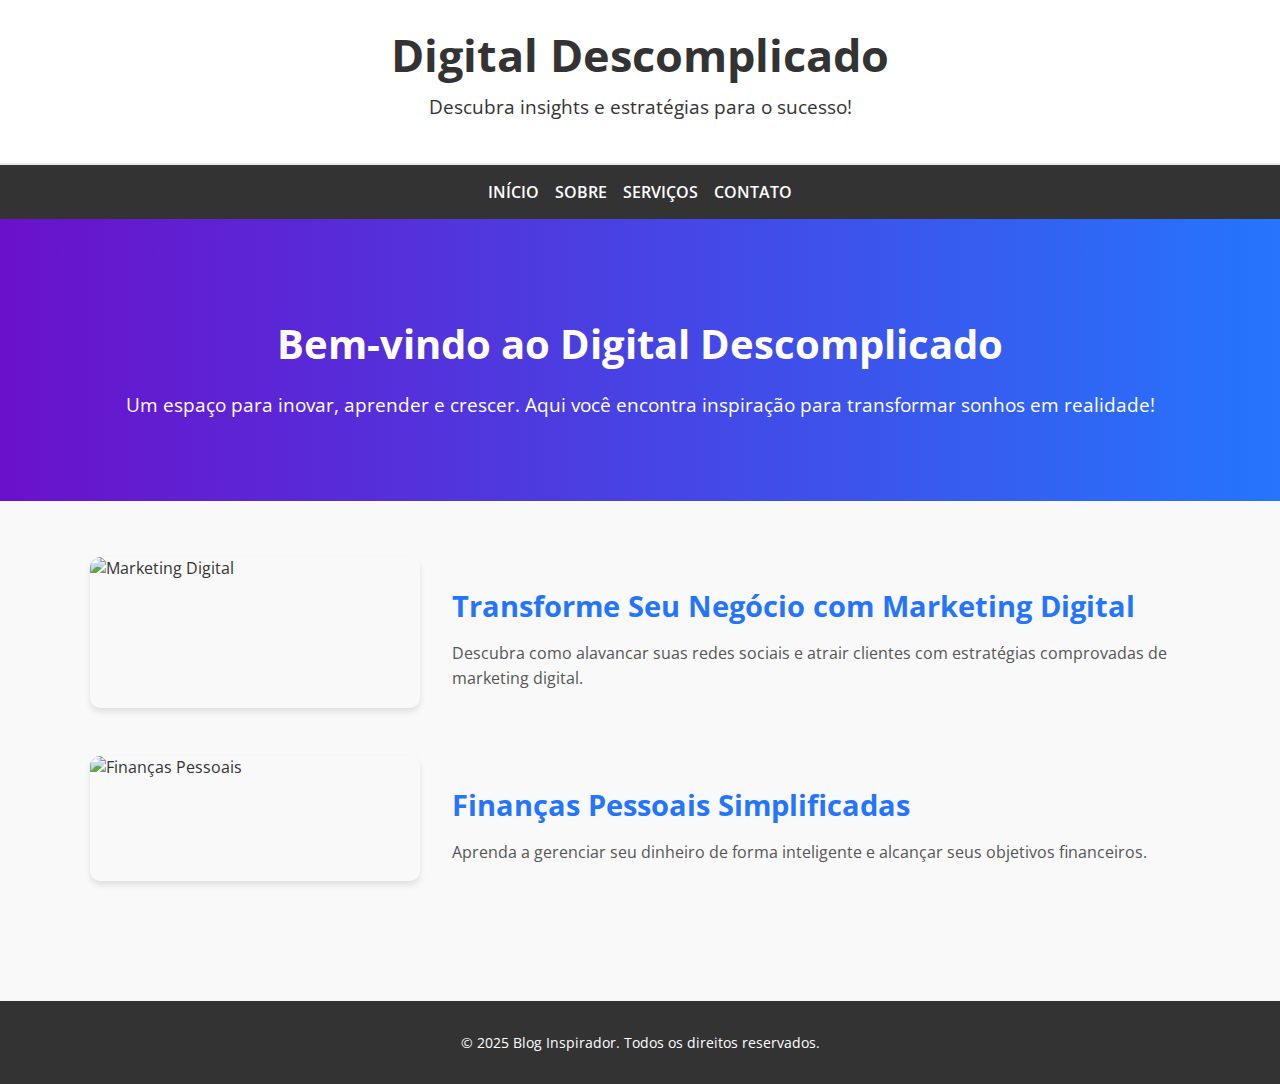
==== index.html @ f44fc935 "Add files via upload" ====
<!DOCTYPE html>
<html lang="pt-BR">
<head>
    <meta charset="UTF-8">
    <meta name="viewport" content="width=device-width, initial-scale=1.0">
    <title>Blog Inspirador</title>
    <style>
        @import url('https://fonts.googleapis.com/css2?family=Open+Sans:wght@400;600;700&display=swap');

        body {
            font-family: 'Open Sans', sans-serif;
            margin: 0;
            padding: 0;
            background-color: #f9f9f9;
            color: #333;
        }
        header {
            background: #ffffff;
            color: #333;
            text-align: center;
            padding: 1.5rem 0;
            border-bottom: 2px solid #eaeaea;
        }
        header h1 {
            font-size: 2.8rem;
            margin: 0;
            font-weight: 700;
        }
        header p {
            font-size: 1.2rem;
            margin-top: 0.5rem;
            font-weight: 400;
        }
        nav {
            display: flex;
            justify-content: center;
            align-items: center;
            gap: 1rem;
            padding: 1rem;
            background-color: #333;
            color: white;
            position: sticky;
            top: 0;
            z-index: 1000;
        }
        nav a {
            color: white;
            text-decoration: none;
            font-weight: 600;
            text-transform: uppercase;
            transition: color 0.3s;
        }
        nav a:hover {
            color: #f39c12;
        }
        .hero {
            background: linear-gradient(to right, #6a11cb, #2575fc);
            color: white;
            padding: 4rem 2rem;
            text-align: center;
        }
        .hero h2 {
            font-size: 2.5rem;
            margin-bottom: 1rem;
            font-weight: 700;
        }
        .hero p {
            font-size: 1.2rem;
            font-weight: 400;
        }
        main {
            max-width: 1100px;
            margin: 2rem auto;
            padding: 1.5rem;
        }
        .article {
            display: flex;
            gap: 2rem;
            margin-bottom: 3rem;
        }
        .article img {
            width: 30%;
            border-radius: 10px;
            box-shadow: 0 4px 6px rgba(0, 0, 0, 0.1);
        }
        .article-content {
            flex: 1;
        }
        .article-content h3 {
            font-size: 1.8rem;
            margin-bottom: 1rem;
            color: #2575fc;
            font-weight: 700;
        }
        .article-content p {
            line-height: 1.6;
            color: #555;
            font-weight: 400;
        }
        footer {
            text-align: center;
            padding: 2rem;
            background-color: #333;
            color: white;
            margin-top: 3rem;
        }
        footer p {
            margin: 0;
            font-size: 0.9rem;
            font-weight: 400;
        }
    </style>
</head>

<body>
    <header>
        <h1>Digital Descomplicado</h1>
        <p>Descubra insights e estratégias para o sucesso!</p>
    </header>

    <nav>
        <a href="#">Início</a>
        <a href="#sobre">Sobre</a>
        <a href="#servicos">Serviços</a>
        <a href="#contato">Contato</a>
    </nav>

    <section class="hero">
        <h2>Bem-vindo ao Digital Descomplicado</h2>
        <p>Um espaço para inovar, aprender e crescer. Aqui você encontra inspiração para transformar sonhos em realidade!</p>
    </section>

    <main>
        <div class="article">
            <img src="https://via.placeholder.com/300" alt="Marketing Digital">
            <div class="article-content">
                <h3>Transforme Seu Negócio com Marketing Digital</h3>
                <p>Descubra como alavancar suas redes sociais e atrair clientes com estratégias comprovadas de marketing digital.</p>
            </div>
        </div>

        <div class="article">
            <img src="https://via.placeholder.com/300" alt="Finanças Pessoais">
            <div class="article-content">
                <h3>Finanças Pessoais Simplificadas</h3>
                <p>Aprenda a gerenciar seu dinheiro de forma inteligente e alcançar seus objetivos financeiros.</p>
            </div>
        </div>
    </main>

    <footer>
        <p>&copy; 2025 Blog Inspirador. Todos os direitos reservados.</p>
    </footer>
</body>
</html>
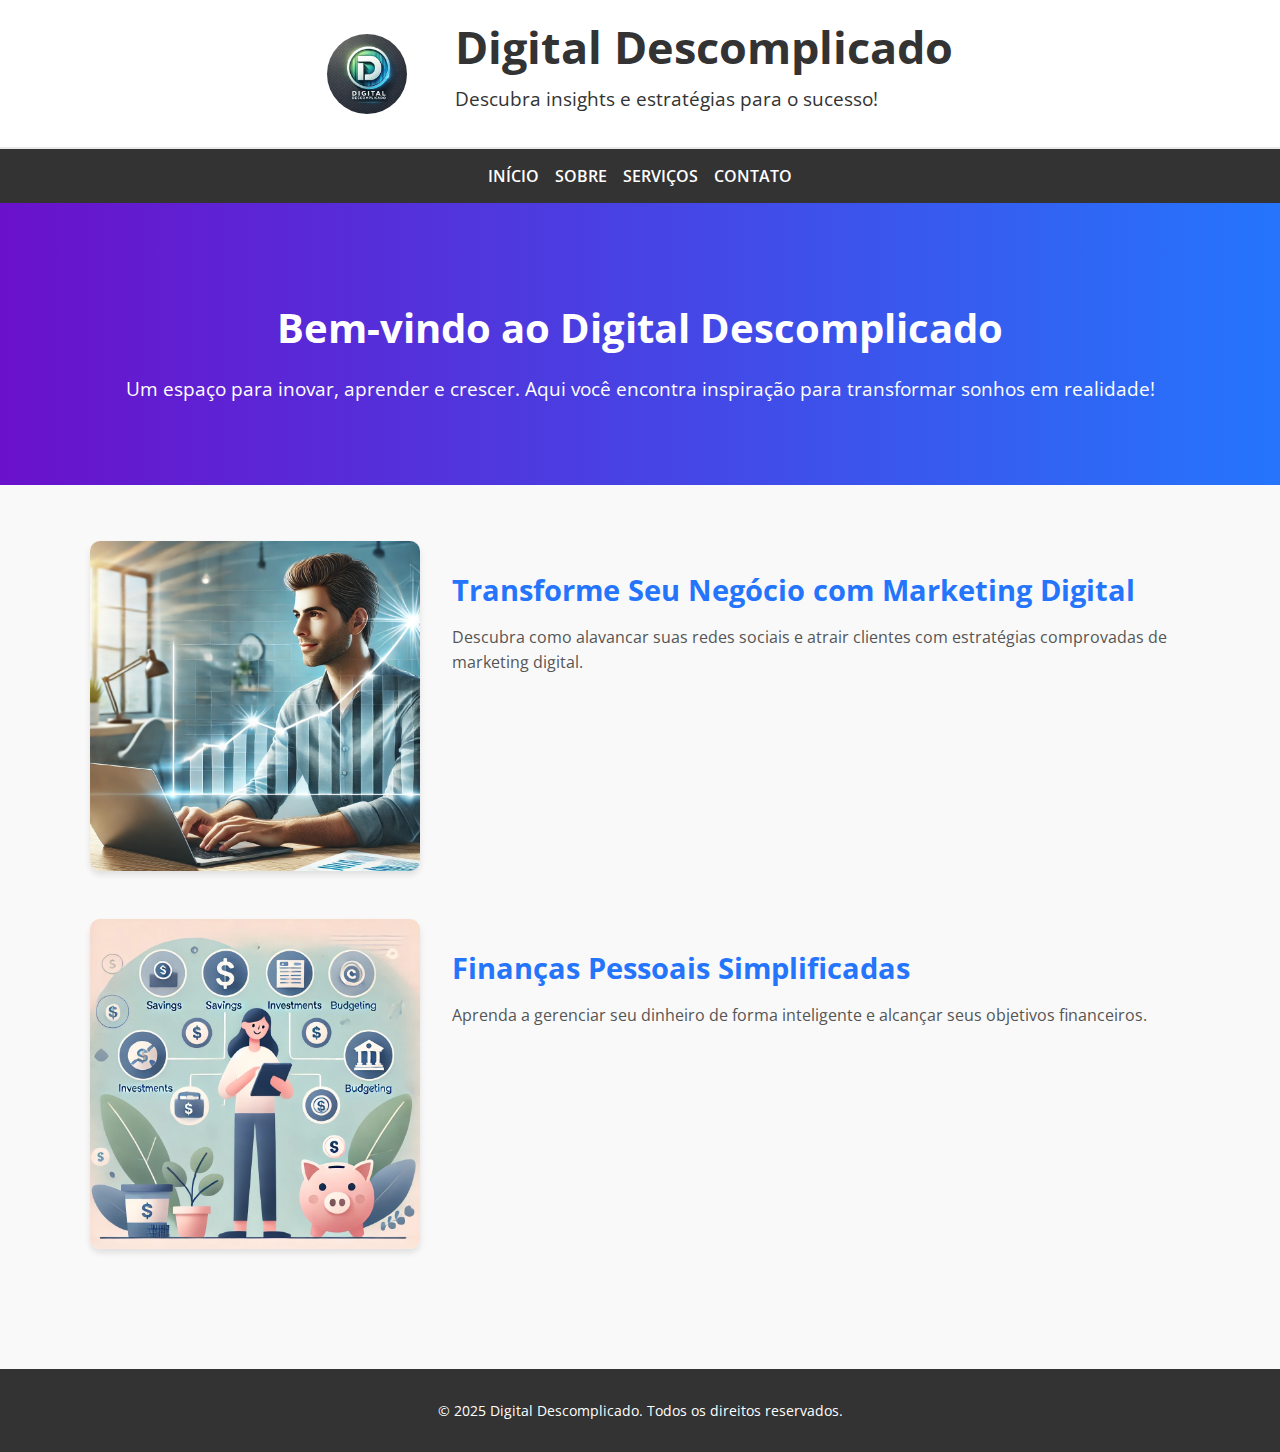
==== commit 1123a6aa: "Add files via upload" ====
--- a/index.html
+++ b/index.html
@@ -1,9 +1,10 @@
 <!DOCTYPE html>
 <html lang="pt-BR">
 <head>
+    <link rel="icon" type="image/png" href="DALL·E 2025-01-09 23.48.01 - A modern and clean logo design for a favicon, featuring the initials 'DD' for 'Digital Descomplicado'. The letters are styled in a sleek, minimalist f.webp">
     <meta charset="UTF-8">
     <meta name="viewport" content="width=device-width, initial-scale=1.0">
-    <title>Blog Inspirador</title>
+    <title>Digital Descomplicado</title>
     <style>
         @import url('https://fonts.googleapis.com/css2?family=Open+Sans:wght@400;600;700&display=swap');
 
@@ -17,10 +18,18 @@
         header {
             background: #ffffff;
             color: #333;
-            text-align: center;
-            padding: 1.5rem 0;
+            padding: 1rem 0;
             border-bottom: 2px solid #eaeaea;
+            display: flex;
+            align-items: center;
+            justify-content: center;
+            gap: 1rem;
         }
+        header img {
+            border-radius: 50%;
+            height: 80px;
+            margin-right: 2rem;
+}
         header h1 {
             font-size: 2.8rem;
             margin: 0;
@@ -111,11 +120,13 @@
         }
     </style>
 </head>
-
 <body>
     <header>
-        <h1>Digital Descomplicado</h1>
-        <p>Descubra insights e estratégias para o sucesso!</p>
+        <img src="DALL·E 2025-01-09 23.48.01 - A modern and clean logo design for a favicon, featuring the initials 'DD' for 'Digital Descomplicado'. The letters are styled in a sleek, minimalist f.webp" alt="Logo Digital Descomplicado">
+        <div>
+            <h1>Digital Descomplicado</h1>
+            <p>Descubra insights e estratégias para o sucesso!</p>
+        </div>
     </header>
 
     <nav>
@@ -132,7 +143,7 @@
 
     <main>
         <div class="article">
-            <img src="https://via.placeholder.com/300" alt="Marketing Digital">
+            <img src="DALL·E 2025-01-10 00.01.22 - A realistic illustration of a man in his early 30s, sitting at a desk and using a laptop. On the laptop screen, there's a graph trending upwards, symb.webp" alt="Marketing Digital">
             <div class="article-content">
                 <h3>Transforme Seu Negócio com Marketing Digital</h3>
                 <p>Descubra como alavancar suas redes sociais e atrair clientes com estratégias comprovadas de marketing digital.</p>
@@ -140,7 +151,7 @@
         </div>
 
         <div class="article">
-            <img src="https://via.placeholder.com/300" alt="Finanças Pessoais">
+            <img src="DALL·E 2025-01-10 00.02.38 - A clean and modern illustration representing 'Simplified Personal Finance.' The scene includes a friendly person using a tablet with icons of savings,.webp" alt="Finanças Pessoais">
             <div class="article-content">
                 <h3>Finanças Pessoais Simplificadas</h3>
                 <p>Aprenda a gerenciar seu dinheiro de forma inteligente e alcançar seus objetivos financeiros.</p>
@@ -149,7 +160,7 @@
     </main>
 
     <footer>
-        <p>&copy; 2025 Blog Inspirador. Todos os direitos reservados.</p>
+        <p>&copy; 2025 Digital Descomplicado. Todos os direitos reservados.</p>
     </footer>
 </body>
-</html>+</html>
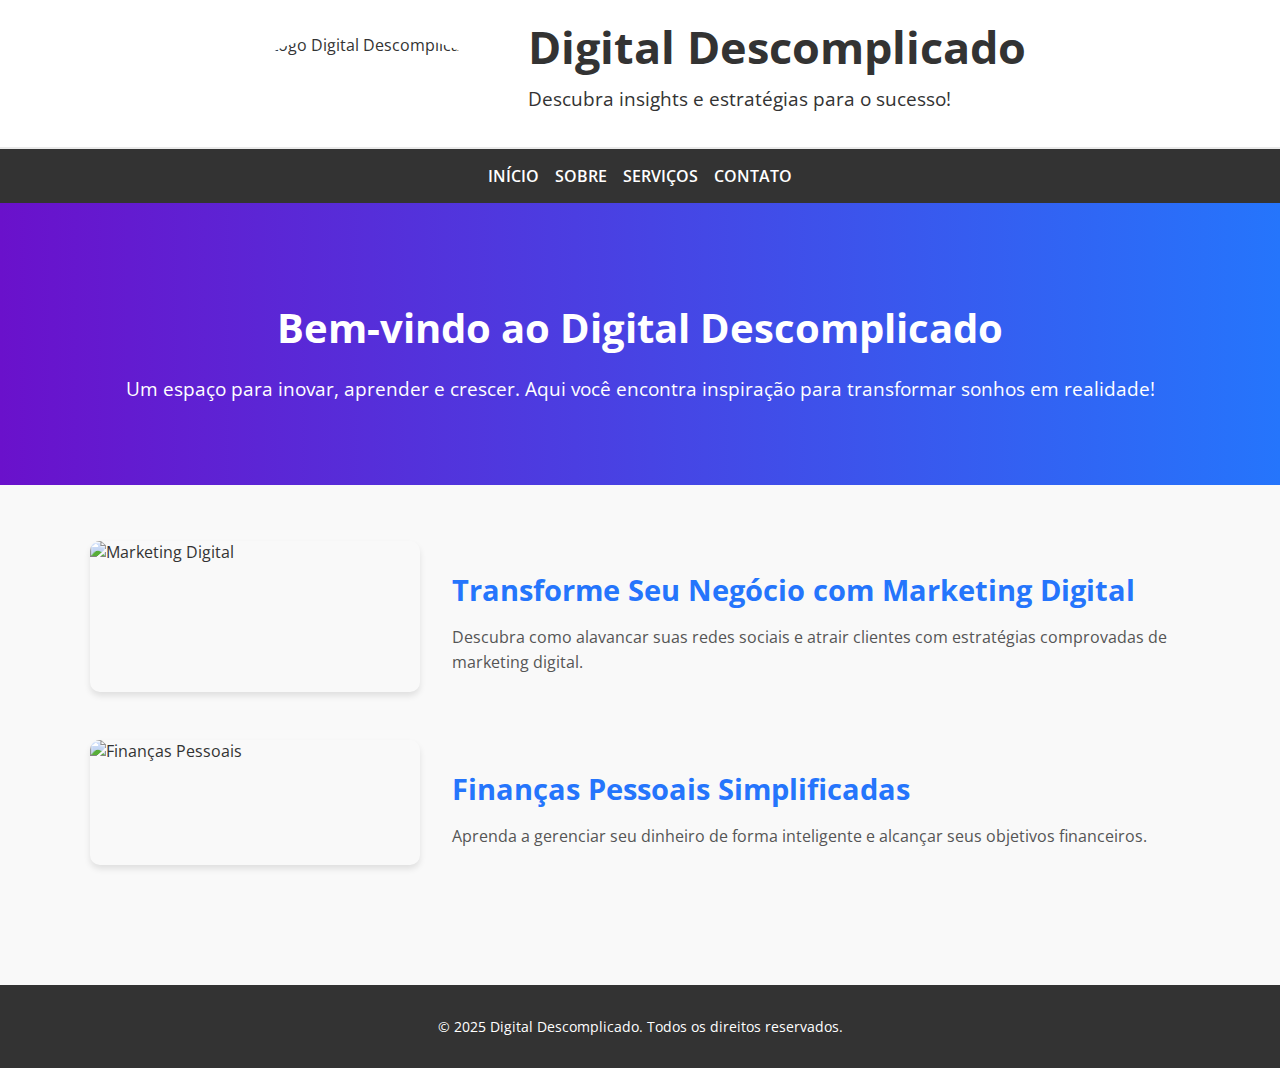
==== commit 03297b25: "Add files via upload" ====
--- a/index.html
+++ b/index.html
@@ -1,10 +1,18 @@
 <!DOCTYPE html>
 <html lang="pt-BR">
 <head>
-    <link rel="icon" type="image/png" href="DALL·E 2025-01-09 23.48.01 - A modern and clean logo design for a favicon, featuring the initials 'DD' for 'Digital Descomplicado'. The letters are styled in a sleek, minimalist f.webp">
+    <link rel="icon" type="image/png" href="favicon.png">
     <meta charset="UTF-8">
     <meta name="viewport" content="width=device-width, initial-scale=1.0">
     <title>Digital Descomplicado</title>
+    <meta property="og:title" content="Digital Descomplicado">
+<meta property="og:description" content="Descubra insights e estratégias para o sucesso com o Digital Descomplicado!">
+<meta property="og:image" content="https://seu-site.com/logo.png">
+<meta property="og:url" content="https://seu-site.com">
+<meta name="twitter:card" content="summary_large_image">
+<meta name="twitter:title" content="Digital Descomplicado">
+<meta name="twitter:description" content="Descubra insights e estratégias para o sucesso com o Digital Descomplicado!">
+<meta name="twitter:image" content="https://seu-site.com/logo.png">
     <style>
         @import url('https://fonts.googleapis.com/css2?family=Open+Sans:wght@400;600;700&display=swap');
 
@@ -29,7 +37,7 @@
             border-radius: 50%;
             height: 80px;
             margin-right: 2rem;
-}
+        }
         header h1 {
             font-size: 2.8rem;
             margin: 0;
@@ -118,11 +126,54 @@
             font-size: 0.9rem;
             font-weight: 400;
         }
+
+        @media (max-width: 768px) {
+            header {
+                flex-direction: column;
+                text-align: center;
+            }
+            header img {
+                margin-right: 0;
+                margin-bottom: 1rem;
+            }
+            header h1 {
+                font-size: 2rem;
+            }
+            header p {
+                font-size: 1rem;
+            }
+            .hero h2 {
+                font-size: 2rem;
+            }
+            .hero p {
+                font-size: 1rem;
+            }
+            .article {
+                flex-direction: column;
+                gap: 1rem;
+            }
+            .article img {
+                width: 100%;
+            }
+            .article-content h3 {
+                font-size: 1.5rem;
+            }
+        }
+
+        @media (max-width: 480px) {
+            nav {
+                flex-wrap: wrap;
+                gap: 0.5rem;
+            }
+            nav a {
+                font-size: 0.8rem;
+            }
+        }
     </style>
 </head>
 <body>
     <header>
-        <img src="DALL·E 2025-01-09 23.48.01 - A modern and clean logo design for a favicon, featuring the initials 'DD' for 'Digital Descomplicado'. The letters are styled in a sleek, minimalist f.webp" alt="Logo Digital Descomplicado">
+        <img src="logo.png" alt="Logo Digital Descomplicado">
         <div>
             <h1>Digital Descomplicado</h1>
             <p>Descubra insights e estratégias para o sucesso!</p>
@@ -143,7 +194,7 @@
 
     <main>
         <div class="article">
-            <img src="DALL·E 2025-01-10 00.01.22 - A realistic illustration of a man in his early 30s, sitting at a desk and using a laptop. On the laptop screen, there's a graph trending upwards, symb.webp" alt="Marketing Digital">
+            <img src="https://via.placeholder.com/300" alt="Marketing Digital">
             <div class="article-content">
                 <h3>Transforme Seu Negócio com Marketing Digital</h3>
                 <p>Descubra como alavancar suas redes sociais e atrair clientes com estratégias comprovadas de marketing digital.</p>
@@ -151,7 +202,7 @@
         </div>
 
         <div class="article">
-            <img src="DALL·E 2025-01-10 00.02.38 - A clean and modern illustration representing 'Simplified Personal Finance.' The scene includes a friendly person using a tablet with icons of savings,.webp" alt="Finanças Pessoais">
+            <img src="https://via.placeholder.com/300" alt="Finanças Pessoais">
             <div class="article-content">
                 <h3>Finanças Pessoais Simplificadas</h3>
                 <p>Aprenda a gerenciar seu dinheiro de forma inteligente e alcançar seus objetivos financeiros.</p>
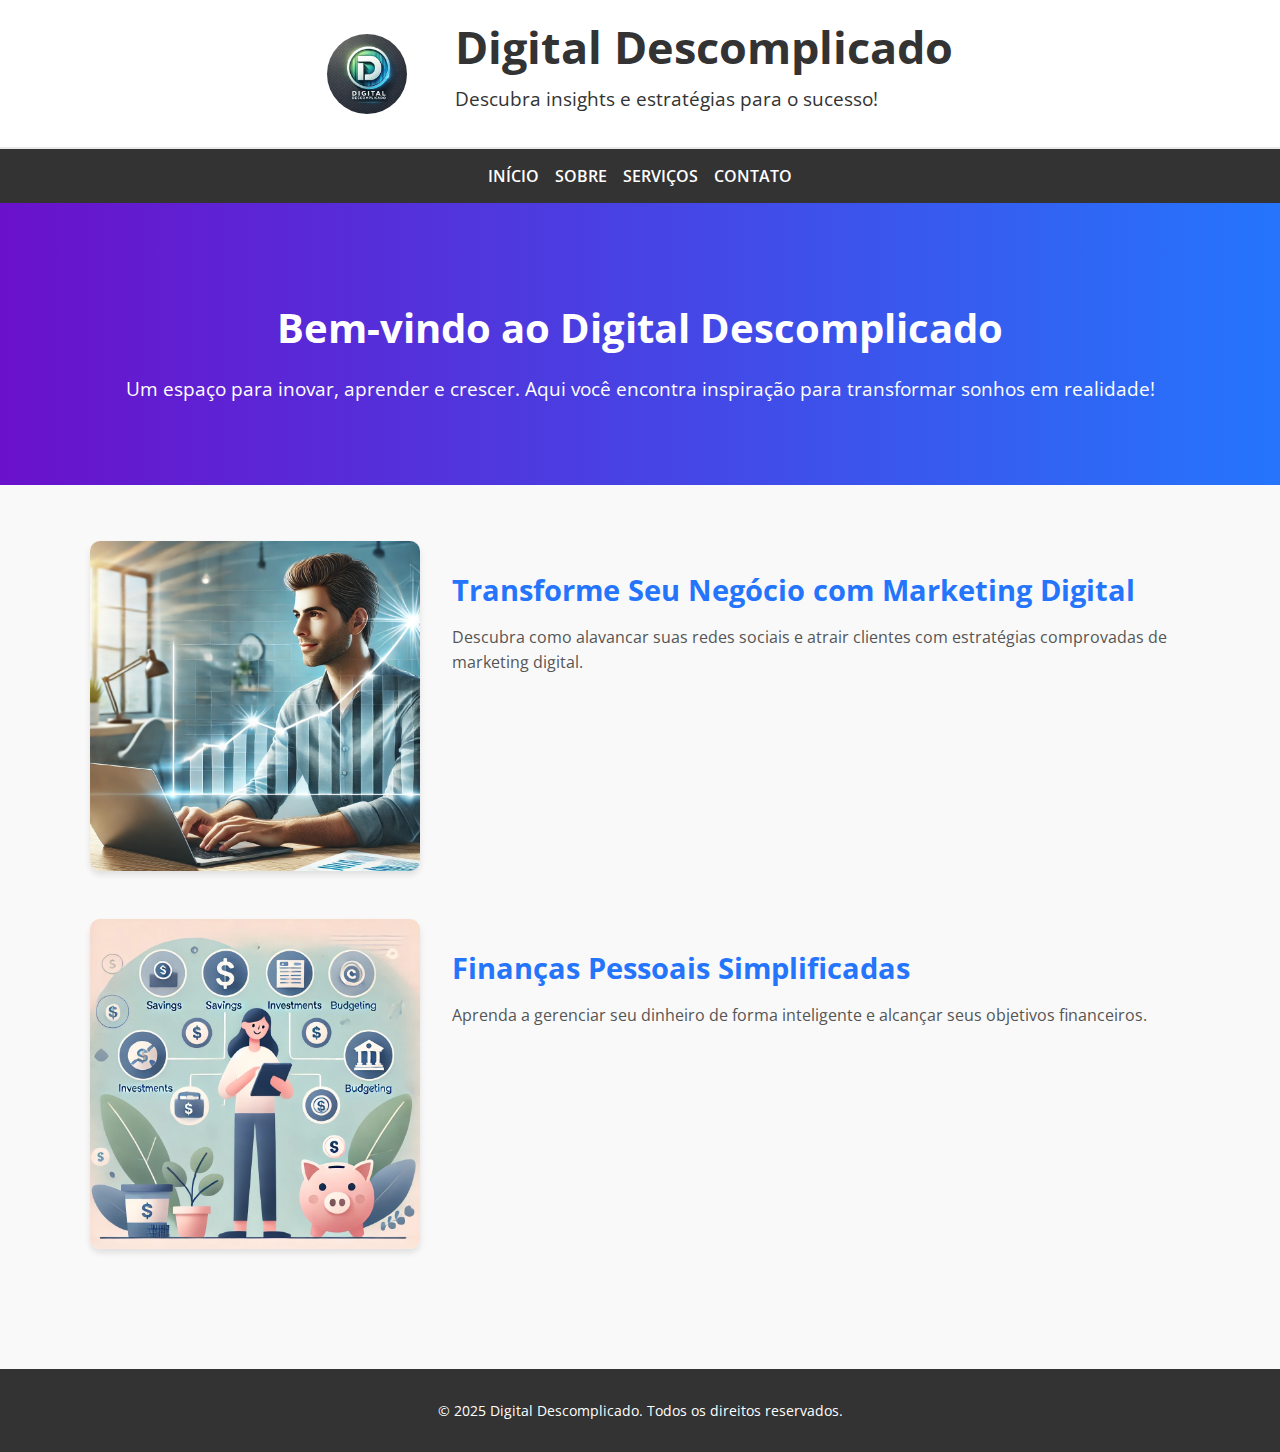
==== commit 2ffc4bd1: "Add files via upload" ====
--- a/index.html
+++ b/index.html
@@ -1,18 +1,10 @@
 <!DOCTYPE html>
 <html lang="pt-BR">
 <head>
-    <link rel="icon" type="image/png" href="favicon.png">
+    <link rel="icon" type="image/png" href="DALL·E 2025-01-10 00.02.38 - A clean and modern illustration representing 'Simplified Personal Finance.' The scene includes a friendly person using a tablet with icons of savings,.webp">
     <meta charset="UTF-8">
     <meta name="viewport" content="width=device-width, initial-scale=1.0">
     <title>Digital Descomplicado</title>
-    <meta property="og:title" content="Digital Descomplicado">
-<meta property="og:description" content="Descubra insights e estratégias para o sucesso com o Digital Descomplicado!">
-<meta property="og:image" content="https://seu-site.com/logo.png">
-<meta property="og:url" content="https://seu-site.com">
-<meta name="twitter:card" content="summary_large_image">
-<meta name="twitter:title" content="Digital Descomplicado">
-<meta name="twitter:description" content="Descubra insights e estratégias para o sucesso com o Digital Descomplicado!">
-<meta name="twitter:image" content="https://seu-site.com/logo.png">
     <style>
         @import url('https://fonts.googleapis.com/css2?family=Open+Sans:wght@400;600;700&display=swap');
 
@@ -99,6 +91,7 @@
             width: 30%;
             border-radius: 10px;
             box-shadow: 0 4px 6px rgba(0, 0, 0, 0.1);
+            object-fit: cover;
         }
         .article-content {
             flex: 1;
@@ -142,11 +135,17 @@
             header p {
                 font-size: 1rem;
             }
+            .hero {
+                padding: 2rem 1rem;
+            }
             .hero h2 {
-                font-size: 2rem;
+                font-size: 1.8rem;
             }
             .hero p {
-                font-size: 1rem;
+                font-size: 0.9rem;
+            }
+            main {
+                padding: 1rem;
             }
             .article {
                 flex-direction: column;
@@ -154,6 +153,7 @@
             }
             .article img {
                 width: 100%;
+                object-fit: contain;
             }
             .article-content h3 {
                 font-size: 1.5rem;
@@ -168,12 +168,18 @@
             nav a {
                 font-size: 0.8rem;
             }
+            header h1 {
+                font-size: 1.8rem;
+            }
+            header p {
+                font-size: 0.8rem;
+            }
         }
     </style>
 </head>
 <body>
     <header>
-        <img src="logo.png" alt="Logo Digital Descomplicado">
+        <img src="DALL·E 2025-01-09 23.48.01 - A modern and clean logo design for a favicon, featuring the initials 'DD' for 'Digital Descomplicado'. The letters are styled in a sleek, minimalist f.webp" alt="Logo Digital Descomplicado">
         <div>
             <h1>Digital Descomplicado</h1>
             <p>Descubra insights e estratégias para o sucesso!</p>
@@ -194,7 +200,7 @@
 
     <main>
         <div class="article">
-            <img src="https://via.placeholder.com/300" alt="Marketing Digital">
+            <img src="DALL·E 2025-01-10 00.01.22 - A realistic illustration of a man in his early 30s, sitting at a desk and using a laptop. On the laptop screen, there's a graph trending upwards, symb.webp" alt="Marketing Digital">
             <div class="article-content">
                 <h3>Transforme Seu Negócio com Marketing Digital</h3>
                 <p>Descubra como alavancar suas redes sociais e atrair clientes com estratégias comprovadas de marketing digital.</p>
@@ -202,7 +208,7 @@
         </div>
 
         <div class="article">
-            <img src="https://via.placeholder.com/300" alt="Finanças Pessoais">
+            <img src="DALL·E 2025-01-10 00.02.38 - A clean and modern illustration representing 'Simplified Personal Finance.' The scene includes a friendly person using a tablet with icons of savings,.webp" alt="Finanças Pessoais">
             <div class="article-content">
                 <h3>Finanças Pessoais Simplificadas</h3>
                 <p>Aprenda a gerenciar seu dinheiro de forma inteligente e alcançar seus objetivos financeiros.</p>
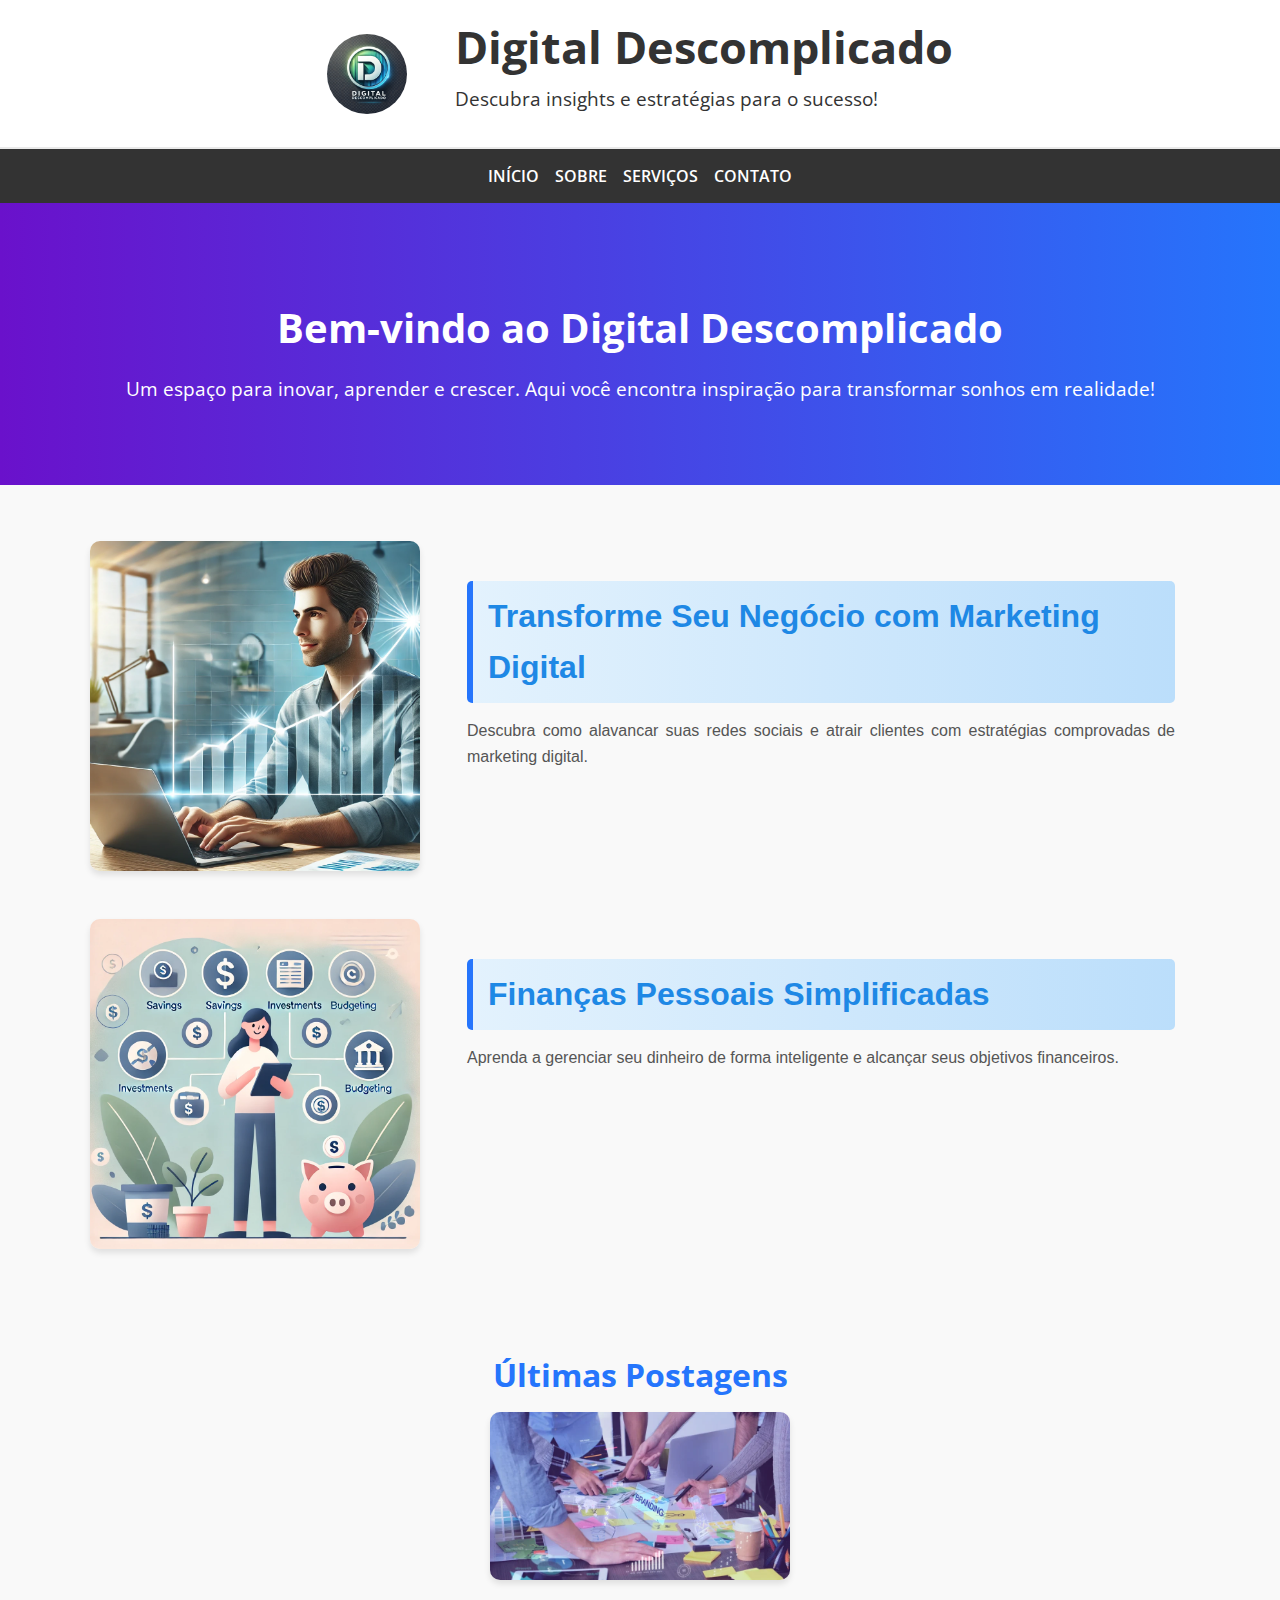
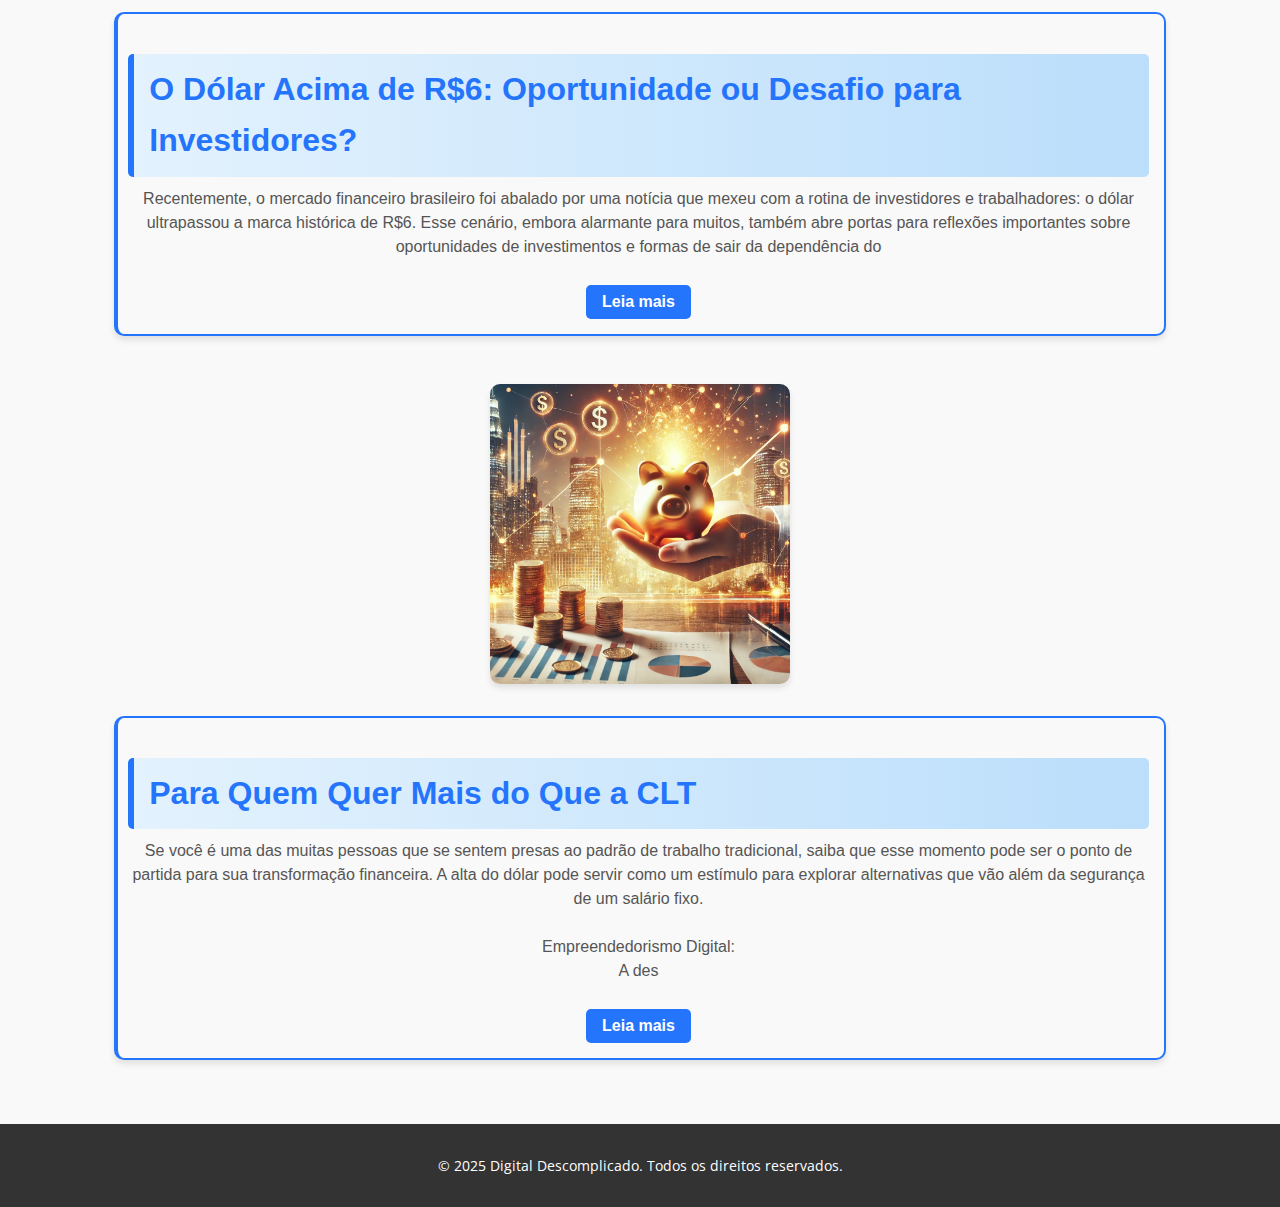
==== commit e353a611: "Add files via upload" ====
--- a/index.html
+++ b/index.html
@@ -1,180 +1,25 @@
 <!DOCTYPE html>
 <html lang="pt-BR">
 <head>
-    <link rel="icon" type="image/png" href="DALL·E 2025-01-10 00.02.38 - A clean and modern illustration representing 'Simplified Personal Finance.' The scene includes a friendly person using a tablet with icons of savings,.webp">
+    <link rel="icon" type="image/png" href="DALL·E 2025-01-09 23.48.01 - A modern and clean logo design for a favicon, featuring the initials 'DD' for 'Digital Descomplicado'. The letters are styled in a sleek, minimalist f.webp">
     <meta charset="UTF-8">
     <meta name="viewport" content="width=device-width, initial-scale=1.0">
+
+    <!-- Meta tags para SEO -->
+    <meta name="description" content="Bem-vindo ao Digital Descomplicado! Explore conteúdos e serviços sobre marketing digital, finanças pessoais, dietas fitness e suplementos.">
+    <meta name="keywords" content="marketing digital, finanças pessoais, dietas fitness, suplementos, Digital Descomplicado">
+    <meta name="author" content="Digital Descomplicado">
+    <meta property="og:title" content="Digital Descomplicado - Transformando suas ideias em realidade digital">
+    <meta property="og:description" content="Especialistas em marketing digital, finanças pessoais e saúde. Aprenda, evolua e conquiste seus objetivos.">
+    <meta property="og:image" content="DALL·E 2025-01-09 23.48.01 - A modern and clean logo design for a favicon, featuring the initials 'DD' for 'Digital Descomplicado'. The letters are styled in a sleek, minimalist f.webp">
+    <meta property="og:url" content="https://victorguedes69.github.io/Digital-Descomplicado/">
+    <meta name="twitter:card" content="summary_large_image">
+    
+    <link rel="stylesheet" href="index.css">
     <title>Digital Descomplicado</title>
     <style>
-        @import url('https://fonts.googleapis.com/css2?family=Open+Sans:wght@400;600;700&display=swap');
+       
 
-        body {
-            font-family: 'Open Sans', sans-serif;
-            margin: 0;
-            padding: 0;
-            background-color: #f9f9f9;
-            color: #333;
-        }
-        header {
-            background: #ffffff;
-            color: #333;
-            padding: 1rem 0;
-            border-bottom: 2px solid #eaeaea;
-            display: flex;
-            align-items: center;
-            justify-content: center;
-            gap: 1rem;
-        }
-        header img {
-            border-radius: 50%;
-            height: 80px;
-            margin-right: 2rem;
-        }
-        header h1 {
-            font-size: 2.8rem;
-            margin: 0;
-            font-weight: 700;
-        }
-        header p {
-            font-size: 1.2rem;
-            margin-top: 0.5rem;
-            font-weight: 400;
-        }
-        nav {
-            display: flex;
-            justify-content: center;
-            align-items: center;
-            gap: 1rem;
-            padding: 1rem;
-            background-color: #333;
-            color: white;
-            position: sticky;
-            top: 0;
-            z-index: 1000;
-        }
-        nav a {
-            color: white;
-            text-decoration: none;
-            font-weight: 600;
-            text-transform: uppercase;
-            transition: color 0.3s;
-        }
-        nav a:hover {
-            color: #f39c12;
-        }
-        .hero {
-            background: linear-gradient(to right, #6a11cb, #2575fc);
-            color: white;
-            padding: 4rem 2rem;
-            text-align: center;
-        }
-        .hero h2 {
-            font-size: 2.5rem;
-            margin-bottom: 1rem;
-            font-weight: 700;
-        }
-        .hero p {
-            font-size: 1.2rem;
-            font-weight: 400;
-        }
-        main {
-            max-width: 1100px;
-            margin: 2rem auto;
-            padding: 1.5rem;
-        }
-        .article {
-            display: flex;
-            gap: 2rem;
-            margin-bottom: 3rem;
-        }
-        .article img {
-            width: 30%;
-            border-radius: 10px;
-            box-shadow: 0 4px 6px rgba(0, 0, 0, 0.1);
-            object-fit: cover;
-        }
-        .article-content {
-            flex: 1;
-        }
-        .article-content h3 {
-            font-size: 1.8rem;
-            margin-bottom: 1rem;
-            color: #2575fc;
-            font-weight: 700;
-        }
-        .article-content p {
-            line-height: 1.6;
-            color: #555;
-            font-weight: 400;
-        }
-        footer {
-            text-align: center;
-            padding: 2rem;
-            background-color: #333;
-            color: white;
-            margin-top: 3rem;
-        }
-        footer p {
-            margin: 0;
-            font-size: 0.9rem;
-            font-weight: 400;
-        }
-
-        @media (max-width: 768px) {
-            header {
-                flex-direction: column;
-                text-align: center;
-            }
-            header img {
-                margin-right: 0;
-                margin-bottom: 1rem;
-            }
-            header h1 {
-                font-size: 2rem;
-            }
-            header p {
-                font-size: 1rem;
-            }
-            .hero {
-                padding: 2rem 1rem;
-            }
-            .hero h2 {
-                font-size: 1.8rem;
-            }
-            .hero p {
-                font-size: 0.9rem;
-            }
-            main {
-                padding: 1rem;
-            }
-            .article {
-                flex-direction: column;
-                gap: 1rem;
-            }
-            .article img {
-                width: 100%;
-                object-fit: contain;
-            }
-            .article-content h3 {
-                font-size: 1.5rem;
-            }
-        }
-
-        @media (max-width: 480px) {
-            nav {
-                flex-wrap: wrap;
-                gap: 0.5rem;
-            }
-            nav a {
-                font-size: 0.8rem;
-            }
-            header h1 {
-                font-size: 1.8rem;
-            }
-            header p {
-                font-size: 0.8rem;
-            }
-        }
     </style>
 </head>
 <body>
@@ -188,9 +33,9 @@
 
     <nav>
         <a href="#">Início</a>
-        <a href="#sobre">Sobre</a>
+        <a href="sobre.html">Sobre</a>
         <a href="#servicos">Serviços</a>
-        <a href="#contato">Contato</a>
+        <a href="contato.html">Contato</a>
     </nav>
 
     <section class="hero">
@@ -216,6 +61,115 @@
         </div>
     </main>
 
+    <section id="blog-posts">
+        <h2>Últimas Postagens</h2>
+        <div id="posts-container"></div>
+    </section>
+    <script>
+        const blogPosts = [
+            {
+                title: "O Dólar Acima de R$6: Oportunidade ou Desafio para Investidores?",
+                content: `
+                    Recentemente, o mercado financeiro brasileiro foi abalado por uma notícia que mexeu com a rotina de investidores e trabalhadores: 
+                    o dólar ultrapassou a marca histórica de R$6. Esse cenário, embora alarmante para muitos, também abre portas para reflexões importantes 
+                    sobre oportunidades de investimentos e formas de sair da dependência do padrão CLT.<br><br> 
+                    <img src="./image/dolar_grafico.jpeg" alt="Gráfico do dólar em alta" 
+                         style="width: 100%; max-width: 500px; margin: 20px auto; display: block; border-radius: 10px;"> 
+                    Mas o que significa, de fato, esse aumento para o seu bolso e suas perspectivas de crescimento financeiro? Vamos explorar juntos os impactos, 
+                    os desafios e como você pode transformar essa situação em uma alavanca para conquistar sua independência financeira.<br><br>
+                    O Cenário Atual: O Que Leva o Dólar a Ultrapassar R$6?<br><br>
+                    A alta do dólar está relacionada a diversos fatores econômicos e políticos, tanto no âmbito internacional quanto nacional. 
+                    No contexto global, a instabilidade gerada por conflitos geopolíticos, desaceleração econômica e as decisões de política monetária dos Estados Unidos 
+                    influenciam diretamente a força da moeda americana. Internamente, fatores como déficits fiscais, inflação elevada e incertezas 
+                    políticas criam um ambiente de insegurança para investidores estrangeiros, reduzindo a entrada de capital no Brasil.
+                    Para o cidadão comum, isso se traduz em aumento de preços de produtos importados, como combustíveis, eletrônicos e 
+                    alimentos. Mas, para quem deseja romper com os limites do salário fixo e construir um futuro próspero, a desvalorizacão do real também pode ser um incentivo para buscar alternativas no mundo dos investimentos.<br><br>
+                    Por Que Este Momento é Crucial para Investidores?<br><br>
+                    Embora a alta do dólar seja vista como um problema por muitos, ela também representa uma oportunidade para diversificação e ganhos financeiros, especialmente para aqueles que estão atentos às mudanças do mercado.
+                    <br><br>
+                    Investimentos no Exterior:<br>
+                    Com o dólar valorizado, investidores brasileiros podem se beneficiar ao aplicar recursos em ações e fundos no exterior. Embora a conversão inicial possa parecer cara, os retornos em dólar oferecem proteção contra a desvalorização do real e abrem as portas para mercados mais estáveis e diversificados.
+                    <br><br>
+                    Exportações e Empresas Exportadoras:<br>
+                    Empreendedores que atuam em setores exportadores ou investem em ações de empresas que vendem para o mercado externo podem se beneficiar diretamente da alta do dólar. O aumento do faturamento em moeda estrangeira fortalece essas empresas, refletindo positivamente em seus resultados financeiros.
+                    <br><br>
+                    Educação Financeira:<br>
+                    Momentos como este reforçam a importância de aprender sobre economia e investimentos. Cursos, mentorias e conteúdo sobre o mercado financeiro tornam-se essenciais para quem deseja tomar decisões embasadas e aproveitar as oportunidades que surgem em cenários adversos.
+                `,
+                image: "./image/branding-780x438.webp",
+                link: "#"
+            },
+            {
+                title: "Para Quem Quer Mais do Que a CLT",
+                content: `
+                    Se você é uma das muitas pessoas que se sentem presas ao padrão de trabalho tradicional, saiba que esse momento
+                     pode ser o ponto de partida para sua transformação financeira. A alta do dólar pode servir como um estímulo para explorar alternativas que vão além da segurança de um salário fixo.<br><br> 
+                     Empreendedorismo Digital:<br> A desvalorizacão do real torna serviços e produtos brasileiros mais competitivos no mercado internacional. Vender cursos, ebooks, consultorias ou mesmo serviços freelances para o exterior pode gerar uma renda significativa em dólares.<br><br>
+
+                    Investimentos Automatizados:<br> Ferramentas digitais permitem que até mesmo iniciantes invistam em bolsas internacionais, criptoativos ou outros instrumentos financeiros que se beneficiam da instabilidade cambial.<br><br>
+
+                    Renda Passiva:<br> Imóveis em plataformas como Airbnb, royalties de conteúdo digital e dividendos de ações são exemplos de fontes de renda que podem ajudar a complementar o orçamento e até substituir o salário tradicional.<br><br>
+                    <img src="./image/financas.webp" alt="Planejamento Financeiro" 
+                    style="width: 100%; max-width: 500px; margin: 20px auto; display: block; border-radius: 10px;"> 
+                    Superando o Medo de Começar<br><br>
+
+                    É natural sentir insegurança ao pensar em romper com o modelo tradicional de trabalho e explorar o universo dos investimentos. Contudo, é importante lembrar que grandes conquistas começam com pequenos passos. Buscar conhecimento, planejar suas ações e estar disposto a aprender com os erros são pilares fundamentais para o sucesso financeiro.<br><br>
+
+                    Se você já percebeu que o padrão CLT não é suficiente para atender às suas expectativas de vida, o momento atual pode ser a oportunidade que você precisava para mudar. O dólar acima de R$6 é um sinal claro de que o mercado está mudando, e aqueles que estiverem preparados podem se beneficiar imensamente dessas transformações.<br><br>
+                    
+                    Conclusão: Agir Hoje, Colher Amanhã<br><br>
+                    Embora a alta do dólar traga desafios para muitos, ela também pode ser vista como um catalisador de mudanças e crescimento para aqueles dispostos a aprender e se adaptar. Este é o momento de refletir sobre suas prioridades financeiras e considerar como você pode usar o cenário atual a seu favor.<br><br>
+
+                    Seja através de investimentos, empreendedorismo digital ou busca por novas fontes de renda, as possibilidades são muitas. O importante é não deixar o medo paralisá-lo. Dê o primeiro passo hoje e comece a trilhar um caminho que pode levar você a uma vida mais próspera e independente.<br><br>
+
+                    O futuro pertence a quem se prepara para ele. E você, está pronto para começar?<br><br>
+                `,
+                image: "./image/porco.webp",
+                link: "#"
+            }
+        ];
+    
+        document.addEventListener("DOMContentLoaded", () => {
+            const container = document.getElementById("posts-container");
+    
+            blogPosts.forEach((post, index) => {
+                const postElement = document.createElement("div");
+                postElement.classList.add("article");
+    
+                // Divide o conteúdo em duas partes
+                const previewContent = post.content.slice(0, 400); // Mostra os primeiros 500 caracteres
+                const fullContent = post.content.slice(100); // Resto do texto
+    
+                postElement.innerHTML = `
+                    <img src="${post.image}" alt="${post.title}" 
+                         style="width: 60%; max-width: 300px; border-radius: 10px; 
+                                box-shadow: 0 4px 6px rgba(0, 0, 0, 0.1); margin: 0 auto;">
+                    <div class="article-content bordered-content">
+                        <h3>${post.title}</h3>
+                        <p>${previewContent}<span class="more-text" style="display: none;">${fullContent}</span></p>
+                        <button class="read-more-btn" data-index="${index}" style="color: white; background-color: #2575fc; border: none; border-radius: 5px; padding: 0.5rem 1rem; margin-top: 1rem; cursor: pointer;">Leia mais</button>
+                    </div>
+                `;
+    
+                container.appendChild(postElement);
+            });
+    
+            // Evento para o botão "Leia mais"
+            container.addEventListener("click", (e) => {
+                if (e.target.classList.contains("read-more-btn")) {
+                    const moreText = e.target.previousElementSibling.querySelector(".more-text");
+                    if (moreText.style.display === "none") {
+                        moreText.style.display = "inline"; // Mostra o texto completo
+                        e.target.textContent = "Mostrar menos"; // Altera o texto do botão
+                    } else {
+                        moreText.style.display = "none"; // Oculta novamente
+                        e.target.textContent = "Leia mais"; // Volta para o texto original
+                    }
+                }
+            });
+        });
+    </script>
+    
     <footer>
         <p>&copy; 2025 Digital Descomplicado. Todos os direitos reservados.</p>
     </footer>
--- a/index.css
+++ b/index.css
@@ -0,0 +1,401 @@
+@import url('https://fonts.googleapis.com/css2?family=Open+Sans:wght@400;600;700&display=swap');
+
+body {
+    font-family: 'Open Sans', sans-serif;
+    margin: 0;
+    padding: 0;
+    background-color: #f9f9f9;
+    color: #333;
+}
+header {
+    background: #ffffff;
+    color: #333;
+    padding: 1rem 0;
+    border-bottom: 2px solid #eaeaea;
+    display: flex;
+    align-items: center;
+    justify-content: center;
+    gap: 1rem;
+}
+header img {
+    border-radius: 50%;
+    height: 80px;
+    margin-right: 2rem;
+}
+header h1 {
+    font-size: 2.8rem;
+    margin: 0;
+    font-weight: 700;
+}
+header p {
+    font-size: 1.2rem;
+    margin-top: 0.5rem;
+    font-weight: 400;
+}
+nav {
+    display: flex;
+    justify-content: center;
+    align-items: center;
+    gap: 1rem;
+    padding: 1rem;
+    background-color: #333;
+    color: white;
+    position: sticky;
+    top: 0;
+    z-index: 1000;
+}
+nav a {
+    color: white;
+    text-decoration: none;
+    font-weight: 600;
+    text-transform: uppercase;
+    transition: color 0.3s;
+}
+nav a:hover {
+    color: #f39c12;
+}
+.hero {
+    background: linear-gradient(to right, #6a11cb, #2575fc);
+    color: white;
+    padding: 4rem 2rem;
+    text-align: center;
+}
+.hero h2 {
+    font-size: 2.5rem;
+    margin-bottom: 1rem;
+    font-weight: 700;
+}
+.hero p {
+    font-size: 1.2rem;
+    font-weight: 400;
+}
+main {
+    max-width: 1100px;
+    margin: 2rem auto;
+    padding: 1.5rem;
+}
+.article {
+    display: flex;
+    gap: 2rem;
+    margin-bottom: 3rem;
+}
+.article img {
+    width: 30%;
+    border-radius: 10px;
+    box-shadow: 0 4px 6px rgba(0, 0, 0, 0.1);
+    object-fit: cover;
+}
+.article-content {
+    flex: 1;
+}
+.article-content h3 {
+    font-size: 1.8rem;
+    margin-bottom: 1rem;
+    color: #2575fc;
+    font-weight: 700;
+}
+.article-content p {
+    line-height: 1.6;
+    color: #555;
+    font-weight: 400;
+}
+footer {
+    text-align: center;
+    padding: 2rem;
+    background-color: #333;
+    color: white;
+    margin-top: 3rem;
+}
+footer p {
+    margin: 0;
+    font-size: 0.9rem;
+    font-weight: 400;
+}
+
+@media (max-width: 768px) {
+    header {
+        flex-direction: column;
+        text-align: center;
+    }
+    header img {
+        margin-right: 0;
+        margin-bottom: 1rem;
+    }
+    header h1 {
+        font-size: 2rem;
+    }
+    header p {
+        font-size: 1rem;
+    }
+    .hero {
+        padding: 2rem 1rem;
+    }
+    .hero h2 {
+        font-size: 1.8rem;
+    }
+    .hero p {
+        font-size: 0.9rem;
+    }
+    main {
+        padding: 1rem;
+    }
+    .article {
+        flex-direction: column;
+        gap: 1rem;
+    }
+    .article img {
+        width: 100%;
+        object-fit: contain;
+    }
+    .article-content h3 {
+        font-size: 1.5rem;
+    }
+}
+
+@media (max-width: 480px) {
+    nav {
+        flex-wrap: wrap;
+        gap: 0.5rem;
+    }
+    nav a {
+        font-size: 0.8rem;
+    }
+    header h1 {
+        font-size: 1.8rem;
+    }
+    header p {
+        font-size: 0.8rem;
+    }
+}
+
+
+/* Estilização geral */
+#blog-posts {
+    margin-top: 2rem;
+    text-align: center; /* Centraliza o título e o conteúdo geral */
+}
+
+#blog-posts h2 {
+    font-size: 2rem;
+    margin-bottom: 1rem;
+    color: #2575fc;
+    font-weight: 700;
+}
+
+#posts-container .article {
+    display: flex;
+    flex-direction: column; /* Alinha os itens em uma coluna */
+    align-items: center;    /* Centraliza os itens horizontalmente */
+    text-align: center;     /* Centraliza o texto */
+    gap: 1rem;              /* Espaço entre os itens */
+    margin-bottom: 2rem;
+}
+
+#posts-container .article img {
+    width: 60%;             /* Define largura da imagem */
+    max-width: 300px;       /* Limita o tamanho máximo */
+    border-radius: 10px;    /* Bordas arredondadas */
+    box-shadow: 0 4px 6px rgba(0, 0, 0, 0.1); /* Sombra leve */
+    margin: 0 auto;         /* Centraliza a imagem */
+}
+
+#posts-container .article-content {
+    text-align: center;     /* Centraliza o texto */
+}
+
+#posts-container .article-content h3 {
+    color: #2575fc;
+    margin-bottom: 0.5rem;
+}
+
+#posts-container .article-content p {
+    line-height: 1.5;
+    color: #555;
+}
+
+/* Contorno ao redor do conteúdo das postagens */
+.bordered-content {
+    border: 2px solid #2575fc; /* Cor do contorno */
+    border-radius: 10px;      /* Bordas arredondadas */
+    padding: 1rem;            /* Espaçamento interno */
+    margin: 1rem auto;        /* Centraliza horizontalmente */
+    width: 27cm;              /* Define a largura do contorno */
+    box-shadow: 0 4px 6px rgba(0, 0, 0, 0.1); /* Sombra suave */
+    background-color: #f9f9f9; /* Fundo para destacar o conteúdo */
+}
+
+.bordered-content h3 {
+    color: #2575fc;           /* Cor do título */
+    margin-bottom: 0.5rem;    /* Espaçamento abaixo do título */
+    text-align: center;       /* Centraliza o título */
+}
+
+.bordered-content p {
+    line-height: 1.5;         /* Espaçamento entre linhas */
+    color: #555;              /* Cor do texto */
+    text-align: center;       /* Centraliza o texto */
+}
+
+.bordered-content .read-more {
+    color: #f39c12;           /* Cor do link */
+    text-decoration: none;    /* Remove sublinhado do link */
+    font-weight: 600;         /* Negrito no link */
+    margin-top: 0.5rem;       /* Espaçamento acima do link */
+    display: block;           /* Faz o link ocupar uma linha */
+    text-align: center;       /* Centraliza o link */
+}
+
+.bordered-content .read-more:hover {
+    text-decoration: underline; /* Sublinhado no hover */
+}
+
+.read-more {
+    color: #f39c12;
+    text-decoration: none;
+    font-weight: 600;
+    font-size: 1rem;
+    margin-top: 0.5rem;
+}
+
+.read-more:hover {
+    text-decoration: underline;
+}
+
+/* Estilização para subtítulos destacados */
+.highlighted-subtitle {
+    font-size: 1.5rem;
+    font-weight: bold;
+    color: #2575fc;
+    text-align: left;
+    margin: 20px 0;
+    background: linear-gradient(to right, #e0f7fa, #b3e5fc);
+    padding: 10px 15px;
+    border-radius: 8px;
+    box-shadow: 0 4px 6px rgba(0, 0, 0, 0.1);
+}
+
+/* Estilização adicional para o texto do artigo */
+.article-content {
+    font-family: 'Arial', sans-serif;
+    line-height: 1.6;
+    color: #333;
+    padding: 15px;
+    text-align: justify;
+}
+
+.article-content h3 {
+    font-size: 1.8rem;
+    font-weight: bold;
+    color: #2575fc;
+    margin-bottom: 10px;
+    text-align: center;
+}
+
+.article-content p {
+    font-size: 1rem;
+    margin: 10px 0;
+}
+
+.article-content p span.more-text {
+    display: inline;
+    color: #555;
+}
+
+.article-content img {
+    border-radius: 8px;
+    margin: 20px 0;
+    max-width: 100%;
+    display: block;
+}
+
+.read-more-btn {
+    font-size: 1rem;
+    font-weight: bold;
+    color: #fff;
+    background: #2575fc;
+    padding: 10px 20px;
+    border: none;
+    border-radius: 5px;
+    cursor: pointer;
+    transition: background-color 0.3s;
+}
+
+.read-more-btn:hover {
+    background: #1b5ccc;
+}
+
+/* Estilo para bordas destacadas no conteúdo */
+.bordered-content {
+    border-left: 4px solid #2575fc;
+    padding-left: 10px;
+}
+
+/* Estilo para títulos adicionais dentro do texto */
+.article-content p strong {
+    color: #2575fc;
+    font-size: 1.1rem;
+}
+
+/* Estilo responsivo */
+@media (max-width: 768px) {
+    .article-content {
+        font-size: 0.95rem;
+    }
+
+    .article-content h3 {
+        font-size: 1.5rem;
+    }
+}
+
+/* Estilo para o título principal */
+.article-content h1 {
+    font-size: 2.5rem;
+    color: #2575fc;
+    font-weight: bold;
+    text-align: center;
+    margin-bottom: 20px;
+    text-transform: uppercase;
+    border-bottom: 3px solid #f39c12;
+    padding-bottom: 10px;
+    letter-spacing: 1.2px;
+}
+
+/* Estilo para "O Cenário Atual", "Por Que Este Momento é Crucial para Investidores?", etc. */
+.article-content h3 {
+    font-size: 2rem;
+    color: #1e88e5;
+    font-weight: 700;
+    margin: 25px 0 15px;
+    text-align: left;
+    border-left: 6px solid #2575fc;
+    padding-left: 15px;
+    background: linear-gradient(to right, #e3f2fd, #bbdefb);
+    border-radius: 5px;
+    padding: 10px 15px;
+}
+
+/* Estilo para "Superando o Medo de Começar", "Conclusão: Agir Hoje, Colher Amanhã" */
+.article-content h4 {
+    font-size: 1.6rem;
+    color: #333;
+    font-weight: 600;
+    margin: 20px 0;
+    text-align: left;
+    text-transform: capitalize;
+}
+
+/* Ajuste responsivo para dispositivos menores */
+@media (max-width: 768px) {
+    .article-content h1 {
+        font-size: 2rem;
+    }
+
+    .article-content h3 {
+        font-size: 1.8rem;
+    }
+
+    .article-content h4 {
+        font-size: 1.4rem;
+    }
+}
+
